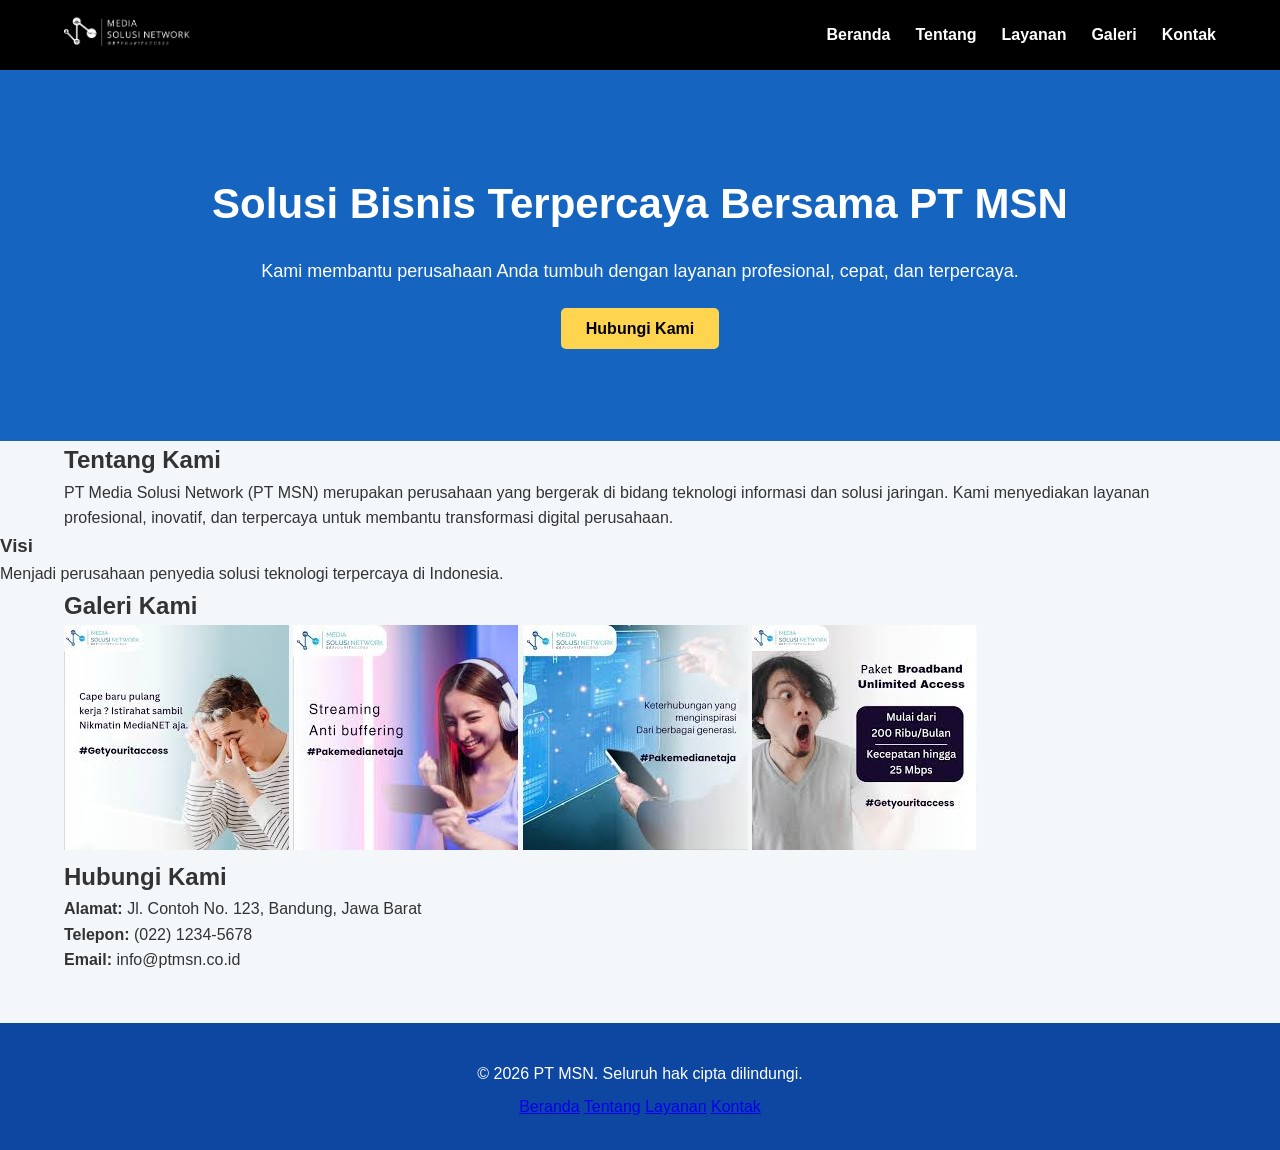
==== index.html @ 0a3f9428 "Menambahkan visi perusahaan" ====
<!DOCTYPE html>
<html lang="id">
<head>
  <meta charset="UTF-8">
  <meta name="viewport" content="width=device-width, initial-scale=1.0">
  <title>PT MSN - Solusi Terpercaya</title>
  <link rel="stylesheet" href="css/style.css">
</head>
<body>

  <header class="site-header">
    <div class="container navbar">
    <a href="#hero" class="logo">
      <img src="image/lOGO MSN PUTIH.png" alt="logo msn">
    </a>
    <nav class="nav-menu">
      <ul>
        <li><a href="#hero">Beranda</a></li>
        <li><a href="#about">Tentang</a></li>
        <li><a href="#services">Layanan</a></li>
        <li><a href="#gallery">Galeri</a></li>
        <li><a href="#contact">Kontak</a></li>
      </ul>
    </nav>
  </div>
  </header>

  <main>
    <section id="hero" class="hero">
      <div class="container hero-content">
    <h1>Solusi Bisnis Terpercaya Bersama PT MSN</h1>
    <p>Kami membantu perusahaan Anda tumbuh dengan layanan profesional, cepat, dan terpercaya.</p>
    <a href="#contact" class="btn btn-cta">Hubungi Kami</a>
  </div>
    </section>

    <section id="about" class="about">
      <div class="container">
        <h2>Tentang Kami</h2>
        <p>
            PT Media Solusi Network (PT MSN) merupakan perusahaan yang bergerak
            di bidang teknologi informasi dan solusi jaringan. Kami menyediakan
            layanan profesional, inovatif, dan terpercaya untuk membantu
            transformasi digital perusahaan.
        </p>
    </div>

    <div class="about-card">
    <h3>Visi</h3>
    <p>
        Menjadi perusahaan penyedia solusi teknologi terpercaya di Indonesia.
    </p>
</div>
    </section>

    <section id="services" class="services">
      <!-- Alvin: Services section -->
    </section>

    <section id="gallery" class="gallery">
      <div class="container">
    <h2>Galeri Kami</h2>
    <div class="gallery-grid">
      <img src="assets/MSN1.jpg" alt="Kegiatan tim PT MSN1">
      <img src="assets/MSN2.jpg" alt="Kegiatan tim PT MSNN2">
      <img src="assets/MSN3.jpg" alt="Kegiatan tim PT MSNN3">
      <img src="assets/MSN4.jpg" alt="Kegiatan tim PT MSNN4">
    </div>
  </div>
    </section>

    <section id="contact" class="contact">
      <div class="container">
    <h2>Hubungi Kami</h2>
    <div class="contact-info">
      <p><strong>Alamat:</strong> Jl. Contoh No. 123, Bandung, Jawa Barat</p>
      <p><strong>Telepon:</strong> (022) 1234-5678</p>
      <p><strong>Email:</strong> info@ptmsn.co.id</p>
    </div>
  </div>
    </section>
  </main>

  <footer class="site-footer">
    <div class="container footer-content">
    <p>&copy; 2026 PT MSN. Seluruh hak cipta dilindungi.</p>
    <div class="footer-links">
      <a href="#hero">Beranda</a>
      <a href="#about">Tentang</a>
      <a href="#services">Layanan</a>
      <a href="#contact">Kontak</a>
    </div>
  </div>
  </footer>

</body>
</html>
---- css/style.css ----
/* Reset */
*{
    margin: 0;
    padding: 0;
    box-sizing: border-box;
}

/* Body */
body{
    font-family: Arial, sans-serif;
    background-color: #F4F7FA;
    color: #333;
    line-height: 1.6;

    display: flex;
    flex-direction: column;
    min-height: 100vh;
}

/* Main */
main{
    flex: 1;
}

/* Container */
.container{
    width: 90%;
    max-width: 1200px;
    margin: auto;
}

/* Header */
.site-header{
    background-color: black;
    padding: 15px 0;
}

/* Navbar */
.navbar{
    display: flex;
    justify-content: space-between;
    align-items: center;
}

/* Logo */
.logo img{
    width: 130px;
}

/* Menu */
.nav-menu ul{
    display: flex;
    list-style: none;
}

.nav-menu ul li{
    margin-left: 25px;
}

.nav-menu ul li a{
    color: white;
    text-decoration: none;
    font-weight: bold;
}

.nav-menu ul li a:hover{
    color: #FFD54F;
}

/* Hero */
.hero{
    background-color: #1565C0;
    color: white;
    text-align: center;
    padding: 100px 20px;
}

.hero h1{
    font-size: 42px;
    margin-bottom: 20px;
}

.hero p{
    font-size: 18px;
    margin-bottom: 30px;
}

/* Button */
.btn{
    background-color: #FFD54F;
    color: black;
    text-decoration: none;
    padding: 12px 25px;
    border-radius: 5px;
    font-weight: bold;
}

.btn:hover{
    background-color: #FFC107;
}

/* Highlight */
.highlight{
    padding: 60px 20px;
}

.highlight h2{
    text-align: center;
    color: #0D47A1;
    margin-bottom: 40px;
}

.highlight-box{
    display: flex;
    justify-content: space-between;
    gap: 20px;
    flex-wrap: wrap;
}

.card{
    flex: 1;
    min-width: 230px;
    background-color: white;
    padding: 20px;
    border-radius: 8px;
    text-align: center;
    box-shadow: 0 2px 8px rgba(0,0,0,0.15);
}

.card h3{
    color: #1565C0;
    margin-bottom: 15px;
}

/* Footer */
.site-footer{
    background-color: #0D47A1;
    color: white;
    text-align: center;
    padding: 30px 20px;
    margin-top: 50px;
}

.footer-content img{
    margin-bottom: 15px;
}

.footer-content p{
    margin: 8px 0;
}
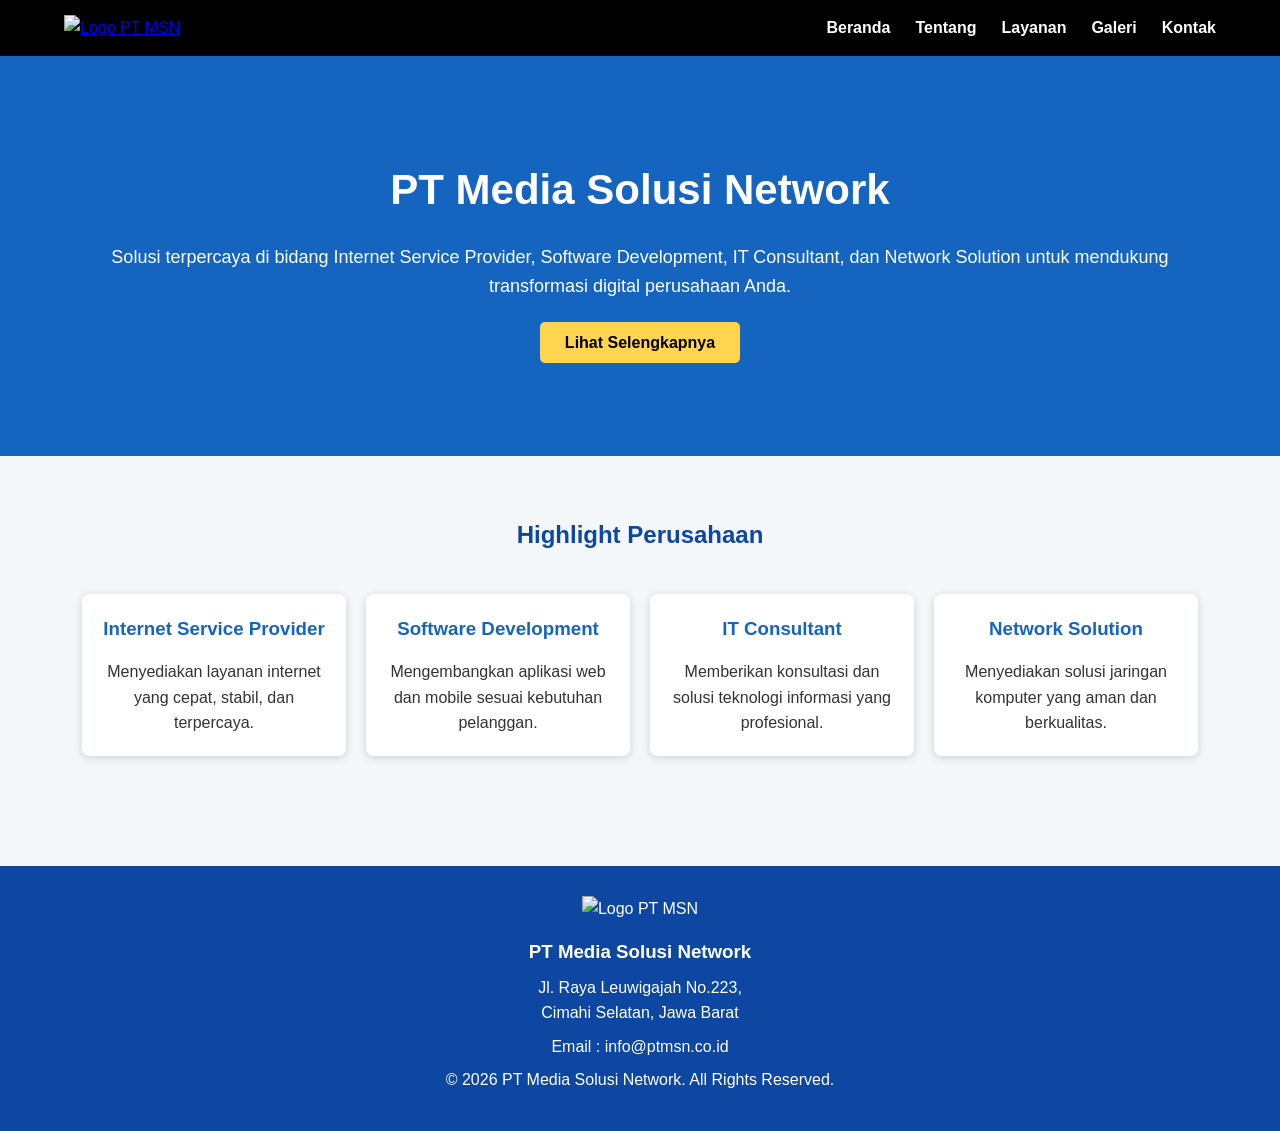
==== commit dd639083: "Fix navbar navigation" ====
--- a/index.html
+++ b/index.html
@@ -1,97 +1,121 @@
 <!DOCTYPE html>
 <html lang="id">
 <head>
-  <meta charset="UTF-8">
-  <meta name="viewport" content="width=device-width, initial-scale=1.0">
-  <title>PT MSN - Solusi Terpercaya</title>
-  <link rel="stylesheet" href="css/style.css">
+    <meta charset="UTF-8">
+    <meta name="viewport" content="width=device-width, initial-scale=1.0">
+    <title>PT Media Solusi Network</title>
+
+    <link rel="stylesheet" href="css/style.css">
 </head>
+
 <body>
 
-  <header class="site-header">
+<header class="site-header">
+
     <div class="container navbar">
-    <a href="#hero" class="logo">
-      <img src="image/lOGO MSN PUTIH.png" alt="logo msn">
-    </a>
-    <nav class="nav-menu">
-      <ul>
-        <li><a href="#hero">Beranda</a></li>
-        <li><a href="#about">Tentang</a></li>
-        <li><a href="#services">Layanan</a></li>
-        <li><a href="#gallery">Galeri</a></li>
-        <li><a href="#contact">Kontak</a></li>
-      </ul>
-    </nav>
-  </div>
-  </header>
 
-  <main>
+        <!-- Logo -->
+        <a href="#" class="logo">
+            <img src="image/LOGO MSN PUTIH.png" alt="Logo PT MSN">
+        </a>
+
+        <!-- Navbar -->
+        <nav class="nav-menu">
+    <ul>
+        <li><a href="index.html">Beranda</a></li>
+        <li><a href="about.html">Tentang</a></li>
+        <li><a href="services.html">Layanan</a></li>
+        <li><a href="gallery.html">Galeri</a></li>
+        <li><a href="contact.html">Kontak</a></li>
+    </ul>
+</nav>
+
+    </div>
+
+</header>
+
+<main>
+
+    <!-- Hero -->
     <section id="hero" class="hero">
-      <div class="container hero-content">
-    <h1>Solusi Bisnis Terpercaya Bersama PT MSN</h1>
-    <p>Kami membantu perusahaan Anda tumbuh dengan layanan profesional, cepat, dan terpercaya.</p>
-    <a href="#contact" class="btn btn-cta">Hubungi Kami</a>
-  </div>
+
+        <div class="container hero-content">
+
+            <h1>PT Media Solusi Network</h1>
+
+            <p>
+                Solusi terpercaya di bidang Internet Service Provider,
+                Software Development, IT Consultant, dan Network Solution
+                untuk mendukung transformasi digital perusahaan Anda.
+            </p>
+
+            <a href="#highlight" class="btn">
+                Lihat Selengkapnya
+            </a>
+
+        </div>
+
     </section>
 
-    <section id="about" class="about">
-      <div class="container">
-        <h2>Tentang Kami</h2>
+    <!-- Highlight -->
+    <section id="highlight" class="highlight">
+
+        <div class="container">
+
+            <h2>Highlight Perusahaan</h2>
+
+            <div class="highlight-box">
+
+                <div class="card">
+                    <h3>Internet Service Provider</h3>
+                    <p>Menyediakan layanan internet yang cepat, stabil, dan terpercaya.</p>
+                </div>
+
+                <div class="card">
+                    <h3>Software Development</h3>
+                    <p>Mengembangkan aplikasi web dan mobile sesuai kebutuhan pelanggan.</p>
+                </div>
+
+                <div class="card">
+                    <h3>IT Consultant</h3>
+                    <p>Memberikan konsultasi dan solusi teknologi informasi yang profesional.</p>
+                </div>
+
+                <div class="card">
+                    <h3>Network Solution</h3>
+                    <p>Menyediakan solusi jaringan komputer yang aman dan berkualitas.</p>
+                </div>
+
+            </div>
+
+        </div>
+
+    </section>
+
+</main>
+
+  <!-- Footer -->
+<footer id="footer" class="site-footer">
+
+    <div class="container footer-content">
+
+        <img src="image/LOGO MSN PUTIH.png" alt="Logo PT MSN" width="120">
+
+        <h3>PT Media Solusi Network</h3>
+
         <p>
-            PT Media Solusi Network (PT MSN) merupakan perusahaan yang bergerak
-            di bidang teknologi informasi dan solusi jaringan. Kami menyediakan
-            layanan profesional, inovatif, dan terpercaya untuk membantu
-            transformasi digital perusahaan.
+            Jl. Raya Leuwigajah No.223,<br>
+            Cimahi Selatan, Jawa Barat
         </p>
+
+        <p>Email : info@ptmsn.co.id</p>
+
+        <p>© 2026 PT Media Solusi Network. All Rights Reserved.</p>
+
     </div>
 
-    <div class="about-card">
-    <h3>Visi</h3>
-    <p>
-        Menjadi perusahaan penyedia solusi teknologi terpercaya di Indonesia.
-    </p>
-</div>
-    </section>
-
-    <section id="services" class="services">
-      <!-- Alvin: Services section -->
-    </section>
-
-    <section id="gallery" class="gallery">
-      <div class="container">
-    <h2>Galeri Kami</h2>
-    <div class="gallery-grid">
-      <img src="assets/MSN1.jpg" alt="Kegiatan tim PT MSN1">
-      <img src="assets/MSN2.jpg" alt="Kegiatan tim PT MSNN2">
-      <img src="assets/MSN3.jpg" alt="Kegiatan tim PT MSNN3">
-      <img src="assets/MSN4.jpg" alt="Kegiatan tim PT MSNN4">
-    </div>
-  </div>
-    </section>
-
-    <section id="contact" class="contact">
-      <div class="container">
-    <h2>Hubungi Kami</h2>
-    <div class="contact-info">
-      <p><strong>Alamat:</strong> Jl. Contoh No. 123, Bandung, Jawa Barat</p>
-      <p><strong>Telepon:</strong> (022) 1234-5678</p>
-      <p><strong>Email:</strong> info@ptmsn.co.id</p>
-    </div>
-  </div>
-    </section>
-  </main>
-
-  <footer class="site-footer">
-    <div class="container footer-content">
-    <p>&copy; 2026 PT MSN. Seluruh hak cipta dilindungi.</p>
-    <div class="footer-links">
-      <a href="#hero">Beranda</a>
-      <a href="#about">Tentang</a>
-      <a href="#services">Layanan</a>
-      <a href="#contact">Kontak</a>
-    </div>
-  </div>
-  </footer>
+</footer>
 
 </body>
+
 </html>
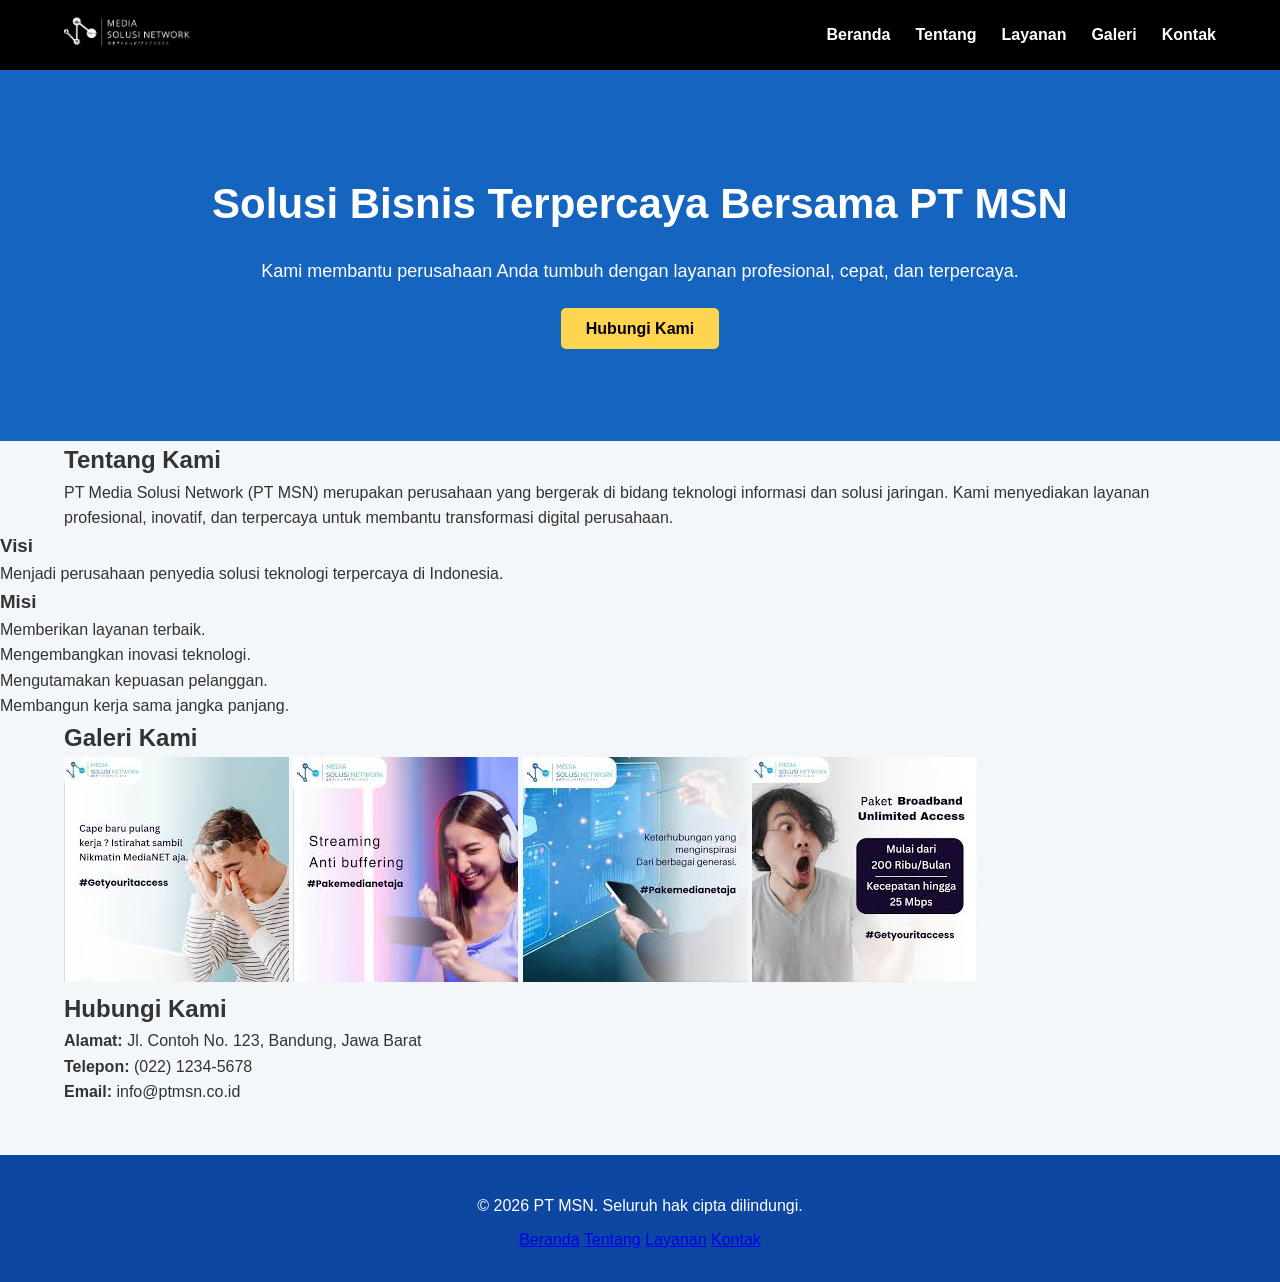
==== commit cc66399b: "Menambahkan misi perusahaan" ====
--- a/index.html
+++ b/index.html
@@ -1,121 +1,108 @@
 <!DOCTYPE html>
 <html lang="id">
 <head>
-    <meta charset="UTF-8">
-    <meta name="viewport" content="width=device-width, initial-scale=1.0">
-    <title>PT Media Solusi Network</title>
-
-    <link rel="stylesheet" href="css/style.css">
+  <meta charset="UTF-8">
+  <meta name="viewport" content="width=device-width, initial-scale=1.0">
+  <title>PT MSN - Solusi Terpercaya</title>
+  <link rel="stylesheet" href="css/style.css">
 </head>
-
 <body>
 
-<header class="site-header">
+  <header class="site-header">
+    <div class="container navbar">
+    <a href="#hero" class="logo">
+      <img src="image/lOGO MSN PUTIH.png" alt="logo msn">
+    </a>
+    <nav class="nav-menu">
+      <ul>
+        <li><a href="#hero">Beranda</a></li>
+        <li><a href="#about">Tentang</a></li>
+        <li><a href="#services">Layanan</a></li>
+        <li><a href="#gallery">Galeri</a></li>
+        <li><a href="#contact">Kontak</a></li>
+      </ul>
+    </nav>
+  </div>
+  </header>
 
-    <div class="container navbar">
+  <main>
+    <section id="hero" class="hero">
+      <div class="container hero-content">
+    <h1>Solusi Bisnis Terpercaya Bersama PT MSN</h1>
+    <p>Kami membantu perusahaan Anda tumbuh dengan layanan profesional, cepat, dan terpercaya.</p>
+    <a href="#contact" class="btn btn-cta">Hubungi Kami</a>
+  </div>
+    </section>
 
-        <!-- Logo -->
-        <a href="#" class="logo">
-            <img src="image/LOGO MSN PUTIH.png" alt="Logo PT MSN">
-        </a>
-
-        <!-- Navbar -->
-        <nav class="nav-menu">
-    <ul>
-        <li><a href="index.html">Beranda</a></li>
-        <li><a href="about.html">Tentang</a></li>
-        <li><a href="services.html">Layanan</a></li>
-        <li><a href="gallery.html">Galeri</a></li>
-        <li><a href="contact.html">Kontak</a></li>
-    </ul>
-</nav>
-
+    <section id="about" class="about">
+      <div class="container">
+        <h2>Tentang Kami</h2>
+        <p>
+            PT Media Solusi Network (PT MSN) merupakan perusahaan yang bergerak
+            di bidang teknologi informasi dan solusi jaringan. Kami menyediakan
+            layanan profesional, inovatif, dan terpercaya untuk membantu
+            transformasi digital perusahaan.
+        </p>
     </div>
 
-</header>
+    <div class="about-card">
+    <h3>Visi</h3>
+    <p>
+        Menjadi perusahaan penyedia solusi teknologi terpercaya di Indonesia.
+    </p>
+</div>
 
-<main>
+<div class="about-card">
+    <h3>Misi</h3>
 
-    <!-- Hero -->
-    <section id="hero" class="hero">
-
-        <div class="container hero-content">
-
-            <h1>PT Media Solusi Network</h1>
-
-            <p>
-                Solusi terpercaya di bidang Internet Service Provider,
-                Software Development, IT Consultant, dan Network Solution
-                untuk mendukung transformasi digital perusahaan Anda.
-            </p>
-
-            <a href="#highlight" class="btn">
-                Lihat Selengkapnya
-            </a>
-
-        </div>
-
+    <ul>
+        <li>Memberikan layanan terbaik.</li>
+        <li>Mengembangkan inovasi teknologi.</li>
+        <li>Mengutamakan kepuasan pelanggan.</li>
+        <li>Membangun kerja sama jangka panjang.</li>
+    </ul>
+</div>
     </section>
 
-    <!-- Highlight -->
-    <section id="highlight" class="highlight">
-
-        <div class="container">
-
-            <h2>Highlight Perusahaan</h2>
-
-            <div class="highlight-box">
-
-                <div class="card">
-                    <h3>Internet Service Provider</h3>
-                    <p>Menyediakan layanan internet yang cepat, stabil, dan terpercaya.</p>
-                </div>
-
-                <div class="card">
-                    <h3>Software Development</h3>
-                    <p>Mengembangkan aplikasi web dan mobile sesuai kebutuhan pelanggan.</p>
-                </div>
-
-                <div class="card">
-                    <h3>IT Consultant</h3>
-                    <p>Memberikan konsultasi dan solusi teknologi informasi yang profesional.</p>
-                </div>
-
-                <div class="card">
-                    <h3>Network Solution</h3>
-                    <p>Menyediakan solusi jaringan komputer yang aman dan berkualitas.</p>
-                </div>
-
-            </div>
-
-        </div>
-
+    <section id="services" class="services">
+      <!-- Alvin: Services section -->
     </section>
 
-</main>
+    <section id="gallery" class="gallery">
+      <div class="container">
+    <h2>Galeri Kami</h2>
+    <div class="gallery-grid">
+      <img src="assets/MSN1.jpg" alt="Kegiatan tim PT MSN1">
+      <img src="assets/MSN2.jpg" alt="Kegiatan tim PT MSNN2">
+      <img src="assets/MSN3.jpg" alt="Kegiatan tim PT MSNN3">
+      <img src="assets/MSN4.jpg" alt="Kegiatan tim PT MSNN4">
+    </div>
+  </div>
+    </section>
 
-  <!-- Footer -->
-<footer id="footer" class="site-footer">
+    <section id="contact" class="contact">
+      <div class="container">
+    <h2>Hubungi Kami</h2>
+    <div class="contact-info">
+      <p><strong>Alamat:</strong> Jl. Contoh No. 123, Bandung, Jawa Barat</p>
+      <p><strong>Telepon:</strong> (022) 1234-5678</p>
+      <p><strong>Email:</strong> info@ptmsn.co.id</p>
+    </div>
+  </div>
+    </section>
+  </main>
 
+  <footer class="site-footer">
     <div class="container footer-content">
-
-        <img src="image/LOGO MSN PUTIH.png" alt="Logo PT MSN" width="120">
-
-        <h3>PT Media Solusi Network</h3>
-
-        <p>
-            Jl. Raya Leuwigajah No.223,<br>
-            Cimahi Selatan, Jawa Barat
-        </p>
-
-        <p>Email : info@ptmsn.co.id</p>
-
-        <p>© 2026 PT Media Solusi Network. All Rights Reserved.</p>
-
+    <p>&copy; 2026 PT MSN. Seluruh hak cipta dilindungi.</p>
+    <div class="footer-links">
+      <a href="#hero">Beranda</a>
+      <a href="#about">Tentang</a>
+      <a href="#services">Layanan</a>
+      <a href="#contact">Kontak</a>
     </div>
-
-</footer>
+  </div>
+  </footer>
 
 </body>
-
 </html>
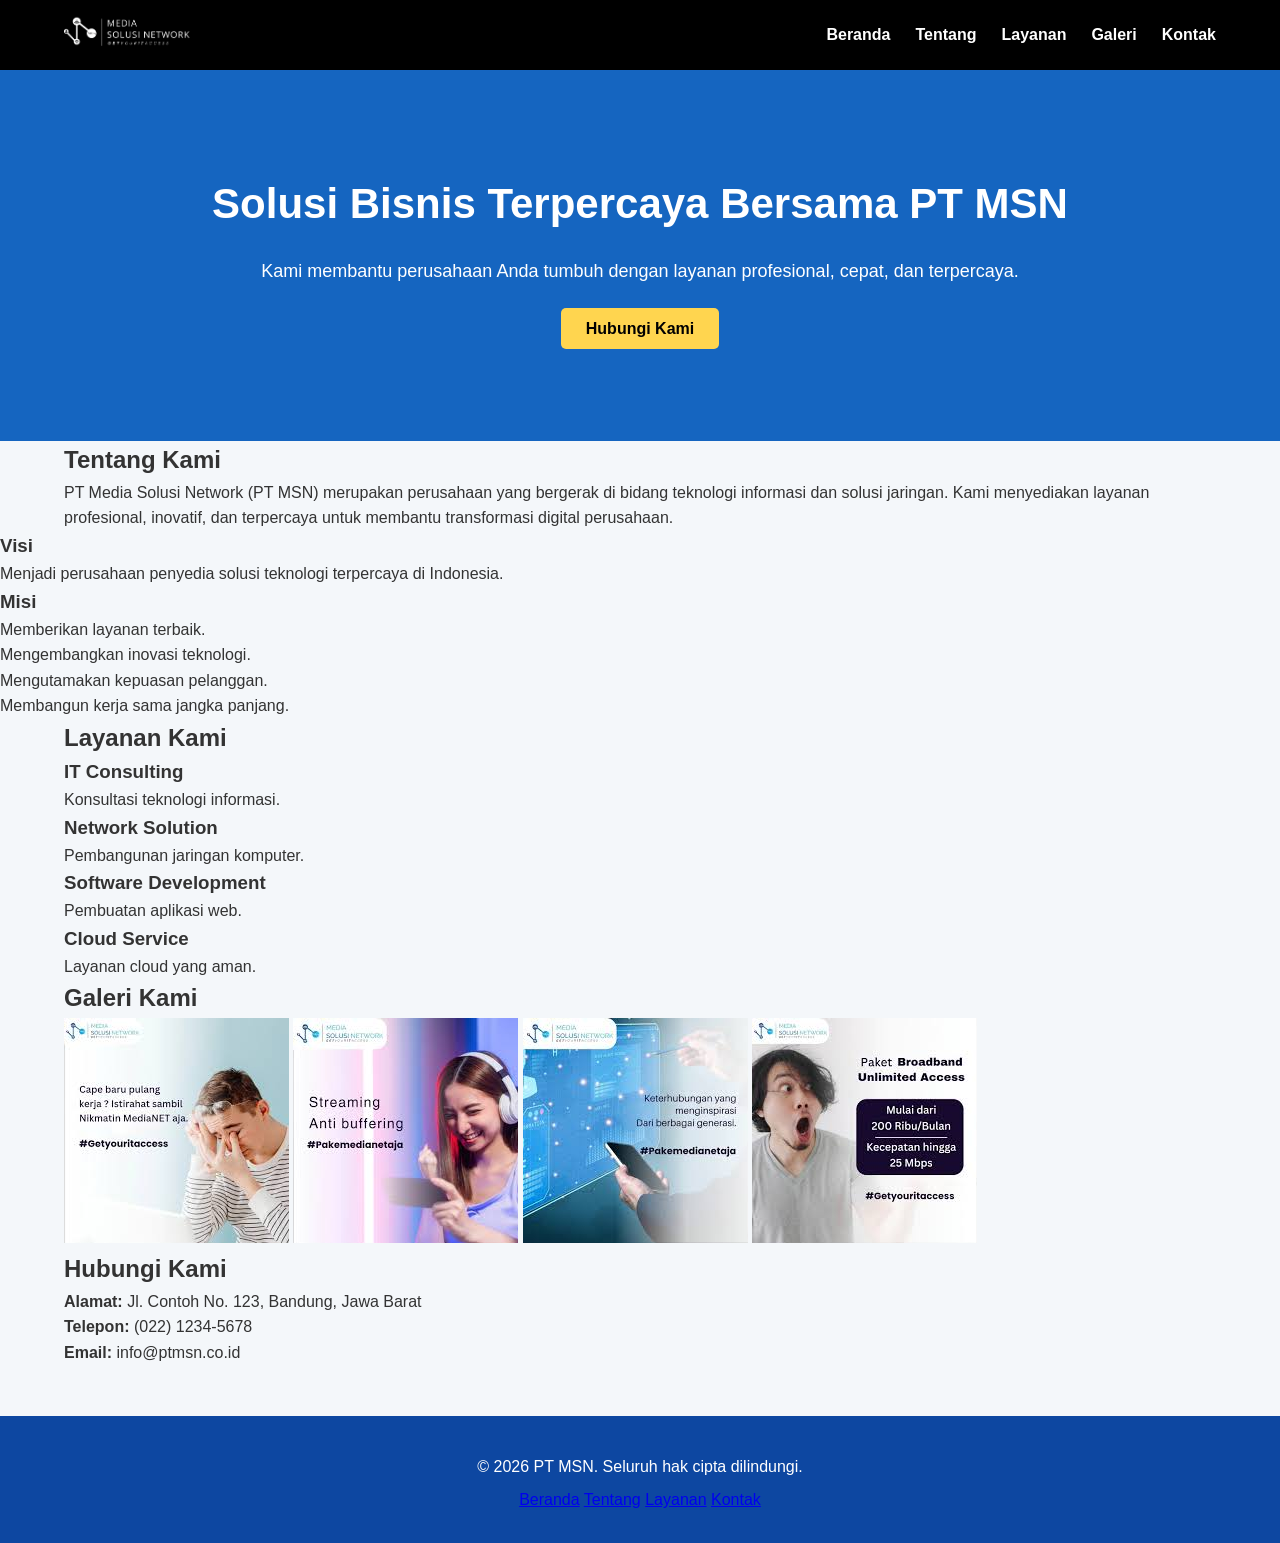
==== commit 9fe83cdf: "Menambahkan layanan perusahaan" ====
--- a/index.html
+++ b/index.html
@@ -65,7 +65,33 @@
     </section>
 
     <section id="services" class="services">
-      <!-- Alvin: Services section -->
+      <div class="container">
+
+<h2>Layanan Kami</h2>
+
+<div class="service-grid">
+
+<div class="service-card">
+<h3>IT Consulting</h3>
+<p>Konsultasi teknologi informasi.</p>
+</div>
+
+<div class="service-card">
+<h3>Network Solution</h3>
+<p>Pembangunan jaringan komputer.</p>
+</div>
+
+<div class="service-card">
+<h3>Software Development</h3>
+<p>Pembuatan aplikasi web.</p>
+</div>
+
+<div class="service-card">
+<h3>Cloud Service</h3>
+<p>Layanan cloud yang aman.</p>
+</div>
+
+</div>
     </section>
 
     <section id="gallery" class="gallery">
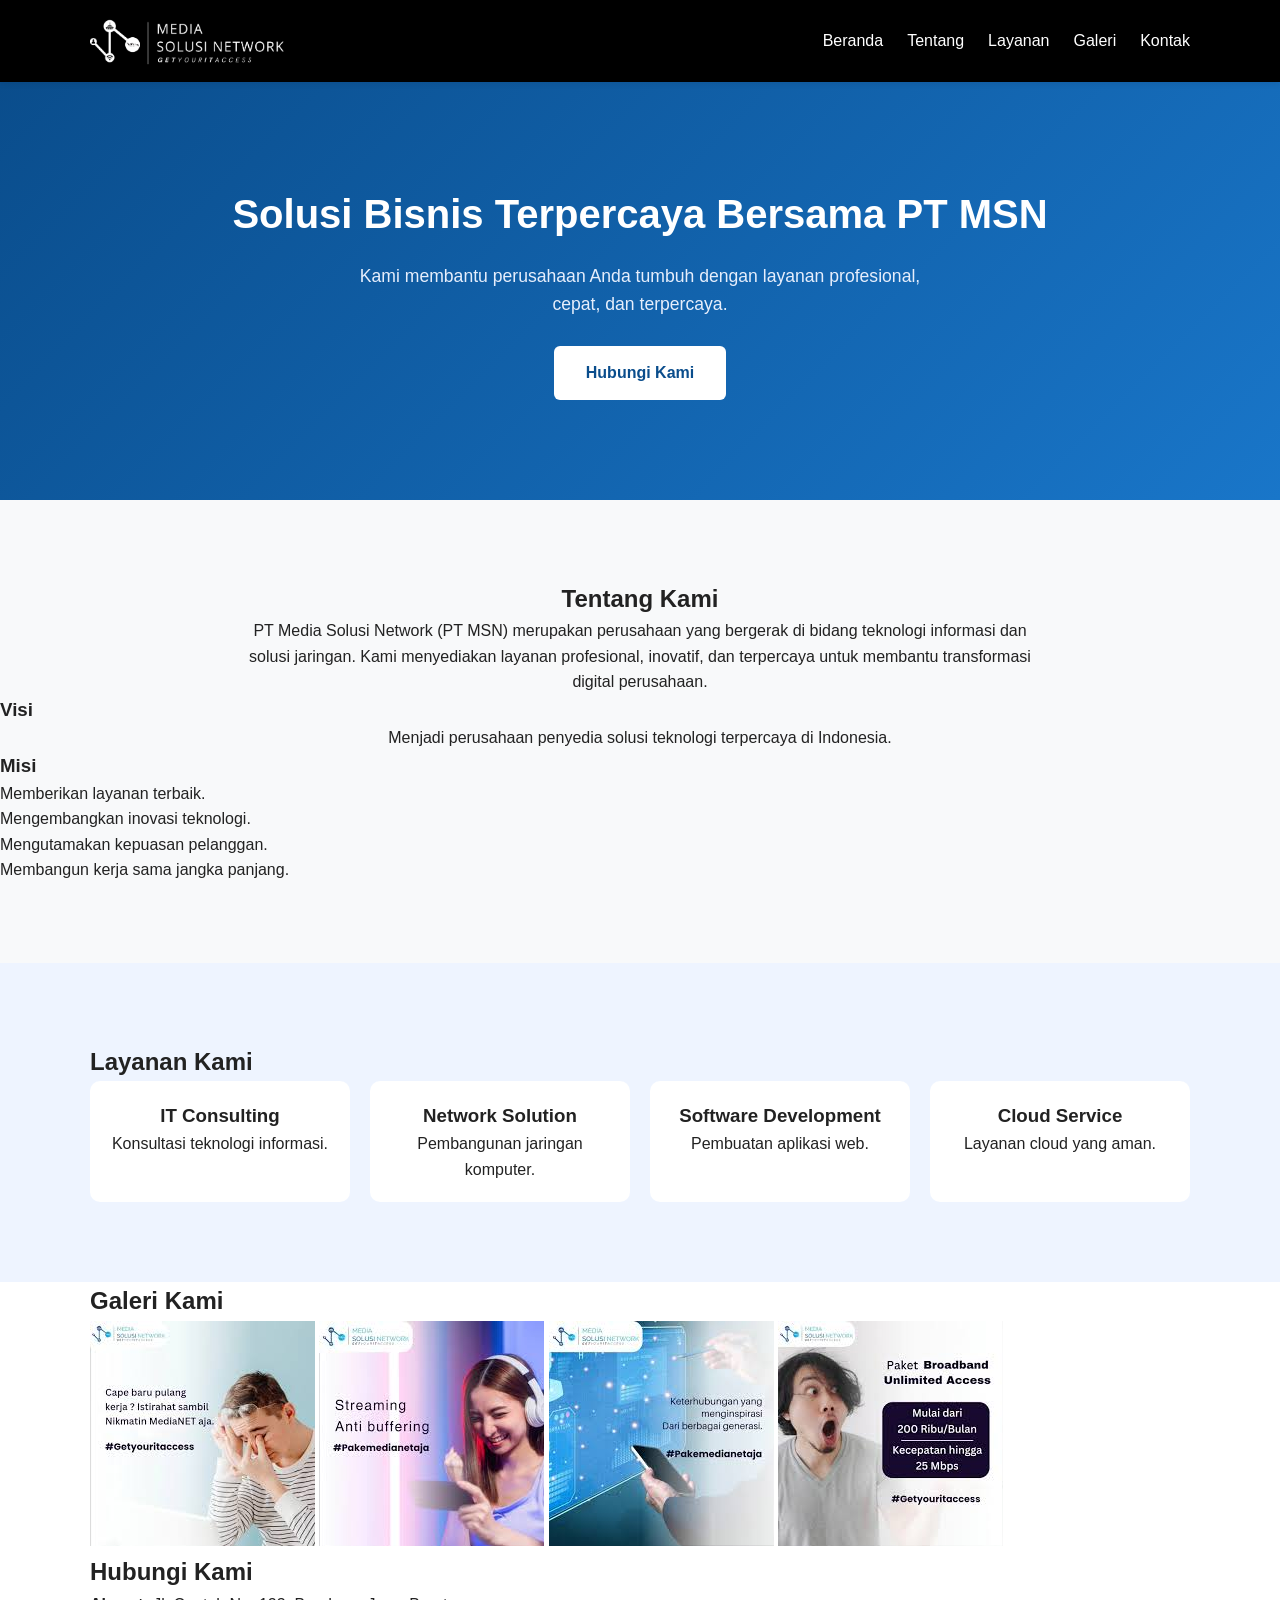
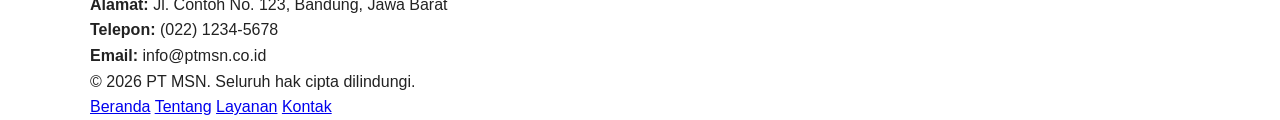
==== commit 21b2e698: "Menambahkan visi dan misi" ====
--- a/index.html
+++ b/index.html
@@ -67,43 +67,43 @@
     <section id="services" class="services">
       <div class="container">
 
-<h2>Layanan Kami</h2>
+  <h2>Layanan Kami</h2>
 
-<div class="service-grid">
+  <div class="service-grid">
 
-<div class="service-card">
-<h3>IT Consulting</h3>
-<p>Konsultasi teknologi informasi.</p>
-</div>
+  <div class="service-card">
+  <h3>IT Consulting</h3>
+  <p>Konsultasi teknologi informasi.</p>
+  </div>
 
-<div class="service-card">
-<h3>Network Solution</h3>
-<p>Pembangunan jaringan komputer.</p>
-</div>
+  <div class="service-card">
+  <h3>Network Solution</h3>
+  <p>Pembangunan jaringan komputer.</p>
+  </div>
 
-<div class="service-card">
-<h3>Software Development</h3>
-<p>Pembuatan aplikasi web.</p>
-</div>
+  <div class="service-card">
+  <h3>Software Development</h3>
+  <p>Pembuatan aplikasi web.</p>
+  </div>
 
-<div class="service-card">
-<h3>Cloud Service</h3>
-<p>Layanan cloud yang aman.</p>
-</div>
+  <div class="service-card">
+  <h3>Cloud Service</h3>
+  <p>Layanan cloud yang aman.</p>
+  </div>
 
-</div>
-    </section>
+  </div>
+      </section>
 
-    <section id="gallery" class="gallery">
-      <div class="container">
-    <h2>Galeri Kami</h2>
-    <div class="gallery-grid">
-      <img src="assets/MSN1.jpg" alt="Kegiatan tim PT MSN1">
-      <img src="assets/MSN2.jpg" alt="Kegiatan tim PT MSNN2">
-      <img src="assets/MSN3.jpg" alt="Kegiatan tim PT MSNN3">
-      <img src="assets/MSN4.jpg" alt="Kegiatan tim PT MSNN4">
+      <section id="gallery" class="gallery">
+        <div class="container">
+      <h2>Galeri Kami</h2>
+      <div class="gallery-grid">
+        <img src="assets/MSN1.jpg" alt="Kegiatan tim PT MSN1">
+        <img src="assets/MSN2.jpg" alt="Kegiatan tim PT MSNN2">
+        <img src="assets/MSN3.jpg" alt="Kegiatan tim PT MSNN3">
+        <img src="assets/MSN4.jpg" alt="Kegiatan tim PT MSNN4">
+      </div>
     </div>
-  </div>
     </section>
 
     <section id="contact" class="contact">
--- a/css/style.css
+++ b/css/style.css
@@ -1,150 +1,151 @@
-/* Reset */
-*{
-    margin: 0;
-    padding: 0;
-    box-sizing: border-box;
+/* Reset dasar */
+* {
+  margin: 0;
+  padding: 0;
+  box-sizing: border-box;
 }
 
-/* Body */
-body{
-    font-family: Arial, sans-serif;
-    background-color: #F4F7FA;
-    color: #333;
-    line-height: 1.6;
-
-    display: flex;
-    flex-direction: column;
-    min-height: 100vh;
+body {
+  font-family: 'Segoe UI', Arial, sans-serif;
+  color: #222;
+  line-height: 1.6;
 }
 
-/* Main */
-main{
-    flex: 1;
-}
-
-/* Container */
-.container{
-    width: 90%;
-    max-width: 1200px;
-    margin: auto;
+.container {
+  max-width: 1140px;
+  margin: 0 auto;
+  padding: 0 20px;
 }
 
 /* Header */
-.site-header{
-    background-color: black;
-    padding: 15px 0;
+.site-header {
+  background-color: #000000;
+  box-shadow: 0 2px 6px rgba(0,0,0,0.08);
+  position: sticky;
+  top: 0;
+  z-index: 100;
 }
 
-/* Navbar */
-.navbar{
-    display: flex;
-    justify-content: space-between;
-    align-items: center;
+.navbar {
+  display: flex;
+  justify-content: space-between;
+  align-items: center;
+  padding-top: 16px;
+  padding-bottom: 16px;
 }
 
-/* Logo */
-.logo img{
-    width: 130px;
+.logo {
+    display: flex;
+    align-items: center;
+    text-decoration: none;
 }
 
-/* Menu */
-.nav-menu ul{
-    display: flex;
-    list-style: none;
+.logo img {
+  height: 50px;
+    width: auto;
 }
 
-.nav-menu ul li{
-    margin-left: 25px;
+.nav-menu ul {
+  display: flex;
+  list-style: none;
+  gap: 24px;
 }
 
-.nav-menu ul li a{
-    color: white;
-    text-decoration: none;
-    font-weight: bold;
+.nav-menu a {
+  text-decoration: none;
+  color: #ffffff;
+  font-weight: 500;
 }
 
-.nav-menu ul li a:hover{
-    color: #FFD54F;
+.nav-menu a:hover {
+  color: #0a4d8c;
+}
+/* Hero */
+.hero {
+  background: linear-gradient(135deg, #0a4d8c, #1976c9);
+  color: #fff;
+  padding: 100px 0;
+  text-align: center;
 }
 
-/* Hero */
-.hero{
-    background-color: #1565C0;
-    color: white;
-    text-align: center;
-    padding: 100px 20px;
+.hero-content h1 {
+  font-size: 2.5rem;
+  margin-bottom: 16px;
 }
 
-.hero h1{
-    font-size: 42px;
-    margin-bottom: 20px;
+.hero-content p {
+  font-size: 1.1rem;
+  max-width: 600px;
+  margin: 0 auto 28px auto;
+  color: #e6eefc;
 }
 
-.hero p{
-    font-size: 18px;
-    margin-bottom: 30px;
+.btn {
+  display: inline-block;
+  padding: 14px 32px;
+  border-radius: 6px;
+  text-decoration: none;
+  font-weight: 600;
+  transition: background-color 0.2s ease;
 }
 
-/* Button */
-.btn{
-    background-color: #FFD54F;
-    color: black;
-    text-decoration: none;
-    padding: 12px 25px;
-    border-radius: 5px;
-    font-weight: bold;
+.btn-cta {
+  background-color: #ffffff;
+  color: #0a4d8c;
 }
 
-.btn:hover{
-    background-color: #FFC107;
+.btn-cta:hover {
+  background-color: #e6eefc;
 }
 
-/* Highlight */
-.highlight{
-    padding: 60px 20px;
+.about{
+    padding:80px 0;
+    background:#f8f9fa;
 }
 
-.highlight h2{
-    text-align: center;
-    color: #0D47A1;
-    margin-bottom: 40px;
+.about h2{
+    text-align:center;
 }
 
-.highlight-box{
-    display: flex;
-    justify-content: space-between;
-    gap: 20px;
-    flex-wrap: wrap;
+.about p{
+    text-align:center;
+    max-width:800px;
+    margin:auto;
 }
 
-.card{
-    flex: 1;
-    min-width: 230px;
-    background-color: white;
-    padding: 20px;
-    border-radius: 8px;
-    text-align: center;
-    box-shadow: 0 2px 8px rgba(0,0,0,0.15);
+.services{
+    padding:80px 0;
+    background:#eef4ff;
 }
 
-.card h3{
-    color: #1565C0;
-    margin-bottom: 15px;
+.service-grid{
+    display:grid;
+    grid-template-columns:repeat(auto-fit,minmax(220px,1fr));
+    gap:20px;
 }
 
-/* Footer */
-.site-footer{
-    background-color: #0D47A1;
-    color: white;
-    text-align: center;
-    padding: 30px 20px;
-    margin-top: 50px;
+.service-card{
+    background:white;
+    padding:20px;
+    border-radius:10px;
+    text-align:center;
 }
 
-.footer-content img{
-    margin-bottom: 15px;
+/* Responsif - Tablet & Mobile */
+@media (max-width: 768px) {
+  .navbar {
+    flex-direction: column;
+    gap: 12px;
+  }
+  .nav-menu ul {
+    flex-direction: column;
+    text-align: center;
+    gap: 12px;
+  }
+  .hero-content h1 {
+    font-size: 1.8rem;
+  }
+  .hero {
+    padding: 60px 0;
+  }
 }
-
-.footer-content p{
-    margin: 8px 0;
-}
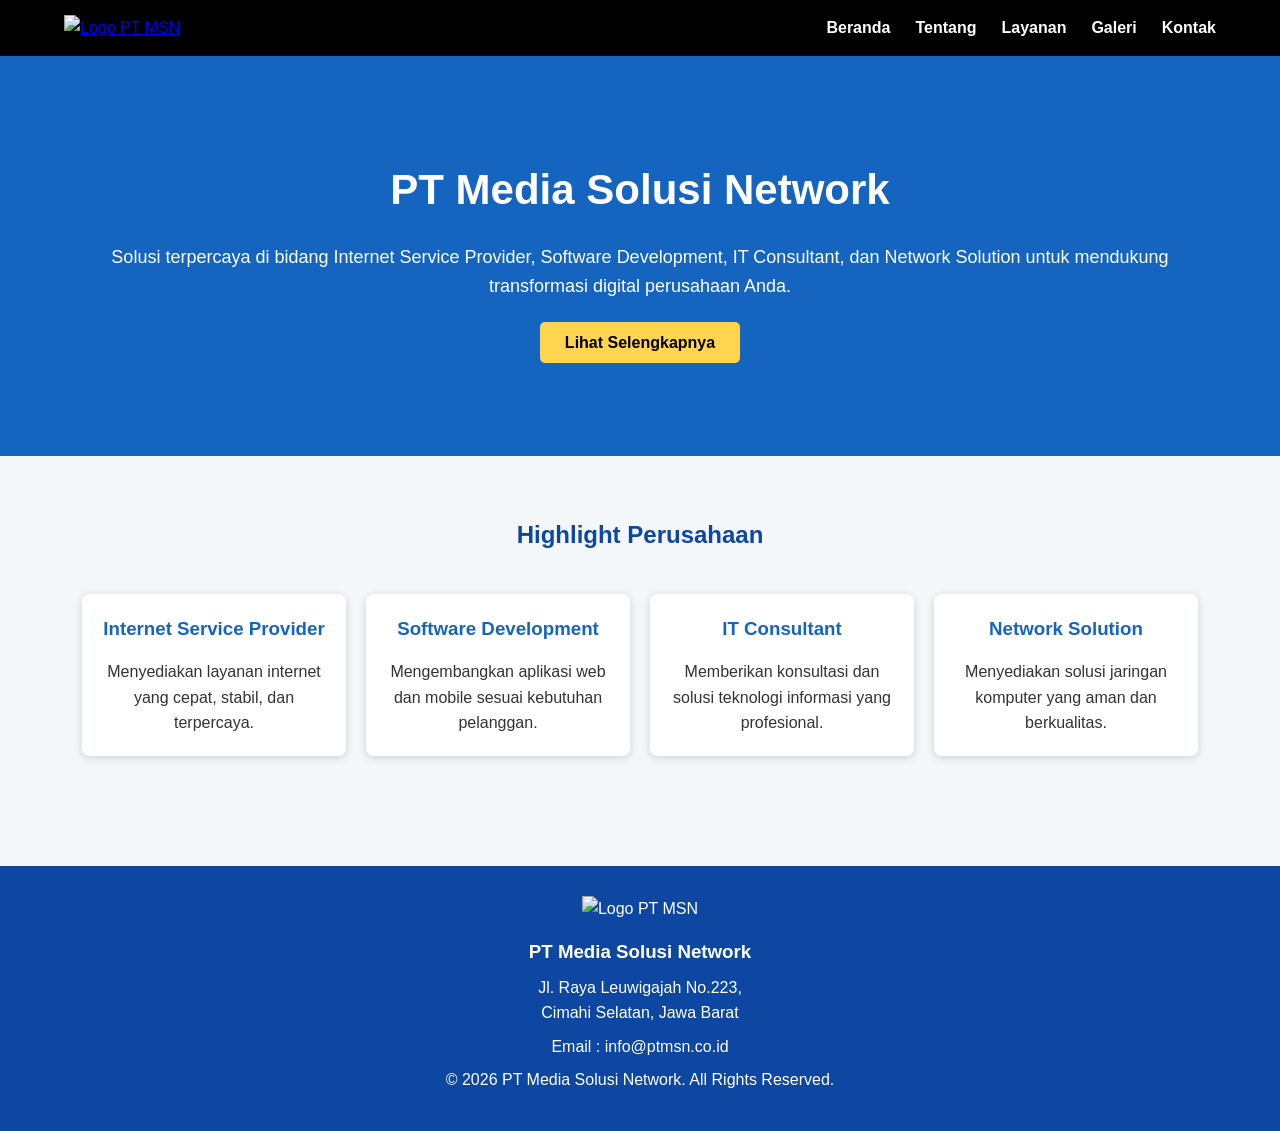
==== commit 3be03999: "Merge pull request #5 from Zzam03/feature/home Feature/homepage" ====
--- a/index.html
+++ b/index.html
@@ -1,134 +1,121 @@
 <!DOCTYPE html>
 <html lang="id">
 <head>
-  <meta charset="UTF-8">
-  <meta name="viewport" content="width=device-width, initial-scale=1.0">
-  <title>PT MSN - Solusi Terpercaya</title>
-  <link rel="stylesheet" href="css/style.css">
+    <meta charset="UTF-8">
+    <meta name="viewport" content="width=device-width, initial-scale=1.0">
+    <title>PT Media Solusi Network</title>
+
+    <link rel="stylesheet" href="css/style.css">
 </head>
+
 <body>
 
-  <header class="site-header">
+<header class="site-header">
+
     <div class="container navbar">
-    <a href="#hero" class="logo">
-      <img src="image/lOGO MSN PUTIH.png" alt="logo msn">
-    </a>
-    <nav class="nav-menu">
-      <ul>
-        <li><a href="#hero">Beranda</a></li>
-        <li><a href="#about">Tentang</a></li>
-        <li><a href="#services">Layanan</a></li>
-        <li><a href="#gallery">Galeri</a></li>
-        <li><a href="#contact">Kontak</a></li>
-      </ul>
-    </nav>
-  </div>
-  </header>
 
-  <main>
+        <!-- Logo -->
+        <a href="#" class="logo">
+            <img src="image/LOGO MSN PUTIH.png" alt="Logo PT MSN">
+        </a>
+
+        <!-- Navbar -->
+        <nav class="nav-menu">
+    <ul>
+        <li><a href="index.html">Beranda</a></li>
+        <li><a href="about.html">Tentang</a></li>
+        <li><a href="services.html">Layanan</a></li>
+        <li><a href="gallery.html">Galeri</a></li>
+        <li><a href="contact.html">Kontak</a></li>
+    </ul>
+</nav>
+
+    </div>
+
+</header>
+
+<main>
+
+    <!-- Hero -->
     <section id="hero" class="hero">
-      <div class="container hero-content">
-    <h1>Solusi Bisnis Terpercaya Bersama PT MSN</h1>
-    <p>Kami membantu perusahaan Anda tumbuh dengan layanan profesional, cepat, dan terpercaya.</p>
-    <a href="#contact" class="btn btn-cta">Hubungi Kami</a>
-  </div>
+
+        <div class="container hero-content">
+
+            <h1>PT Media Solusi Network</h1>
+
+            <p>
+                Solusi terpercaya di bidang Internet Service Provider,
+                Software Development, IT Consultant, dan Network Solution
+                untuk mendukung transformasi digital perusahaan Anda.
+            </p>
+
+            <a href="#highlight" class="btn">
+                Lihat Selengkapnya
+            </a>
+
+        </div>
+
     </section>
 
-    <section id="about" class="about">
-      <div class="container">
-        <h2>Tentang Kami</h2>
+    <!-- Highlight -->
+    <section id="highlight" class="highlight">
+
+        <div class="container">
+
+            <h2>Highlight Perusahaan</h2>
+
+            <div class="highlight-box">
+
+                <div class="card">
+                    <h3>Internet Service Provider</h3>
+                    <p>Menyediakan layanan internet yang cepat, stabil, dan terpercaya.</p>
+                </div>
+
+                <div class="card">
+                    <h3>Software Development</h3>
+                    <p>Mengembangkan aplikasi web dan mobile sesuai kebutuhan pelanggan.</p>
+                </div>
+
+                <div class="card">
+                    <h3>IT Consultant</h3>
+                    <p>Memberikan konsultasi dan solusi teknologi informasi yang profesional.</p>
+                </div>
+
+                <div class="card">
+                    <h3>Network Solution</h3>
+                    <p>Menyediakan solusi jaringan komputer yang aman dan berkualitas.</p>
+                </div>
+
+            </div>
+
+        </div>
+
+    </section>
+
+</main>
+
+  <!-- Footer -->
+<footer id="footer" class="site-footer">
+
+    <div class="container footer-content">
+
+        <img src="image/LOGO MSN PUTIH.png" alt="Logo PT MSN" width="120">
+
+        <h3>PT Media Solusi Network</h3>
+
         <p>
-            PT Media Solusi Network (PT MSN) merupakan perusahaan yang bergerak
-            di bidang teknologi informasi dan solusi jaringan. Kami menyediakan
-            layanan profesional, inovatif, dan terpercaya untuk membantu
-            transformasi digital perusahaan.
+            Jl. Raya Leuwigajah No.223,<br>
+            Cimahi Selatan, Jawa Barat
         </p>
+
+        <p>Email : info@ptmsn.co.id</p>
+
+        <p>© 2026 PT Media Solusi Network. All Rights Reserved.</p>
+
     </div>
 
-    <div class="about-card">
-    <h3>Visi</h3>
-    <p>
-        Menjadi perusahaan penyedia solusi teknologi terpercaya di Indonesia.
-    </p>
-</div>
-
-<div class="about-card">
-    <h3>Misi</h3>
-
-    <ul>
-        <li>Memberikan layanan terbaik.</li>
-        <li>Mengembangkan inovasi teknologi.</li>
-        <li>Mengutamakan kepuasan pelanggan.</li>
-        <li>Membangun kerja sama jangka panjang.</li>
-    </ul>
-</div>
-    </section>
-
-    <section id="services" class="services">
-      <div class="container">
-
-  <h2>Layanan Kami</h2>
-
-  <div class="service-grid">
-
-  <div class="service-card">
-  <h3>IT Consulting</h3>
-  <p>Konsultasi teknologi informasi.</p>
-  </div>
-
-  <div class="service-card">
-  <h3>Network Solution</h3>
-  <p>Pembangunan jaringan komputer.</p>
-  </div>
-
-  <div class="service-card">
-  <h3>Software Development</h3>
-  <p>Pembuatan aplikasi web.</p>
-  </div>
-
-  <div class="service-card">
-  <h3>Cloud Service</h3>
-  <p>Layanan cloud yang aman.</p>
-  </div>
-
-  </div>
-      </section>
-
-      <section id="gallery" class="gallery">
-        <div class="container">
-      <h2>Galeri Kami</h2>
-      <div class="gallery-grid">
-        <img src="assets/MSN1.jpg" alt="Kegiatan tim PT MSN1">
-        <img src="assets/MSN2.jpg" alt="Kegiatan tim PT MSNN2">
-        <img src="assets/MSN3.jpg" alt="Kegiatan tim PT MSNN3">
-        <img src="assets/MSN4.jpg" alt="Kegiatan tim PT MSNN4">
-      </div>
-    </div>
-    </section>
-
-    <section id="contact" class="contact">
-      <div class="container">
-    <h2>Hubungi Kami</h2>
-    <div class="contact-info">
-      <p><strong>Alamat:</strong> Jl. Contoh No. 123, Bandung, Jawa Barat</p>
-      <p><strong>Telepon:</strong> (022) 1234-5678</p>
-      <p><strong>Email:</strong> info@ptmsn.co.id</p>
-    </div>
-  </div>
-    </section>
-  </main>
-
-  <footer class="site-footer">
-    <div class="container footer-content">
-    <p>&copy; 2026 PT MSN. Seluruh hak cipta dilindungi.</p>
-    <div class="footer-links">
-      <a href="#hero">Beranda</a>
-      <a href="#about">Tentang</a>
-      <a href="#services">Layanan</a>
-      <a href="#contact">Kontak</a>
-    </div>
-  </div>
-  </footer>
+</footer>
 
 </body>
+
 </html>
--- a/css/style.css
+++ b/css/style.css
@@ -1,151 +1,150 @@
-/* Reset dasar */
-* {
-  margin: 0;
-  padding: 0;
-  box-sizing: border-box;
+/* Reset */
+*{
+    margin: 0;
+    padding: 0;
+    box-sizing: border-box;
 }
 
-body {
-  font-family: 'Segoe UI', Arial, sans-serif;
-  color: #222;
-  line-height: 1.6;
+/* Body */
+body{
+    font-family: Arial, sans-serif;
+    background-color: #F4F7FA;
+    color: #333;
+    line-height: 1.6;
+
+    display: flex;
+    flex-direction: column;
+    min-height: 100vh;
 }
 
-.container {
-  max-width: 1140px;
-  margin: 0 auto;
-  padding: 0 20px;
+/* Main */
+main{
+    flex: 1;
+}
+
+/* Container */
+.container{
+    width: 90%;
+    max-width: 1200px;
+    margin: auto;
 }
 
 /* Header */
-.site-header {
-  background-color: #000000;
-  box-shadow: 0 2px 6px rgba(0,0,0,0.08);
-  position: sticky;
-  top: 0;
-  z-index: 100;
+.site-header{
+    background-color: black;
+    padding: 15px 0;
 }
 
-.navbar {
-  display: flex;
-  justify-content: space-between;
-  align-items: center;
-  padding-top: 16px;
-  padding-bottom: 16px;
+/* Navbar */
+.navbar{
+    display: flex;
+    justify-content: space-between;
+    align-items: center;
 }
 
-.logo {
-    display: flex;
-    align-items: center;
-    text-decoration: none;
+/* Logo */
+.logo img{
+    width: 130px;
 }
 
-.logo img {
-  height: 50px;
-    width: auto;
+/* Menu */
+.nav-menu ul{
+    display: flex;
+    list-style: none;
 }
 
-.nav-menu ul {
-  display: flex;
-  list-style: none;
-  gap: 24px;
+.nav-menu ul li{
+    margin-left: 25px;
 }
 
-.nav-menu a {
-  text-decoration: none;
-  color: #ffffff;
-  font-weight: 500;
+.nav-menu ul li a{
+    color: white;
+    text-decoration: none;
+    font-weight: bold;
 }
 
-.nav-menu a:hover {
-  color: #0a4d8c;
-}
-/* Hero */
-.hero {
-  background: linear-gradient(135deg, #0a4d8c, #1976c9);
-  color: #fff;
-  padding: 100px 0;
-  text-align: center;
+.nav-menu ul li a:hover{
+    color: #FFD54F;
 }
 
-.hero-content h1 {
-  font-size: 2.5rem;
-  margin-bottom: 16px;
+/* Hero */
+.hero{
+    background-color: #1565C0;
+    color: white;
+    text-align: center;
+    padding: 100px 20px;
 }
 
-.hero-content p {
-  font-size: 1.1rem;
-  max-width: 600px;
-  margin: 0 auto 28px auto;
-  color: #e6eefc;
+.hero h1{
+    font-size: 42px;
+    margin-bottom: 20px;
 }
 
-.btn {
-  display: inline-block;
-  padding: 14px 32px;
-  border-radius: 6px;
-  text-decoration: none;
-  font-weight: 600;
-  transition: background-color 0.2s ease;
+.hero p{
+    font-size: 18px;
+    margin-bottom: 30px;
 }
 
-.btn-cta {
-  background-color: #ffffff;
-  color: #0a4d8c;
+/* Button */
+.btn{
+    background-color: #FFD54F;
+    color: black;
+    text-decoration: none;
+    padding: 12px 25px;
+    border-radius: 5px;
+    font-weight: bold;
 }
 
-.btn-cta:hover {
-  background-color: #e6eefc;
+.btn:hover{
+    background-color: #FFC107;
 }
 
-.about{
-    padding:80px 0;
-    background:#f8f9fa;
+/* Highlight */
+.highlight{
+    padding: 60px 20px;
 }
 
-.about h2{
-    text-align:center;
+.highlight h2{
+    text-align: center;
+    color: #0D47A1;
+    margin-bottom: 40px;
 }
 
-.about p{
-    text-align:center;
-    max-width:800px;
-    margin:auto;
+.highlight-box{
+    display: flex;
+    justify-content: space-between;
+    gap: 20px;
+    flex-wrap: wrap;
 }
 
-.services{
-    padding:80px 0;
-    background:#eef4ff;
+.card{
+    flex: 1;
+    min-width: 230px;
+    background-color: white;
+    padding: 20px;
+    border-radius: 8px;
+    text-align: center;
+    box-shadow: 0 2px 8px rgba(0,0,0,0.15);
 }
 
-.service-grid{
-    display:grid;
-    grid-template-columns:repeat(auto-fit,minmax(220px,1fr));
-    gap:20px;
+.card h3{
+    color: #1565C0;
+    margin-bottom: 15px;
 }
 
-.service-card{
-    background:white;
-    padding:20px;
-    border-radius:10px;
-    text-align:center;
+/* Footer */
+.site-footer{
+    background-color: #0D47A1;
+    color: white;
+    text-align: center;
+    padding: 30px 20px;
+    margin-top: 50px;
 }
 
-/* Responsif - Tablet & Mobile */
-@media (max-width: 768px) {
-  .navbar {
-    flex-direction: column;
-    gap: 12px;
-  }
-  .nav-menu ul {
-    flex-direction: column;
-    text-align: center;
-    gap: 12px;
-  }
-  .hero-content h1 {
-    font-size: 1.8rem;
-  }
-  .hero {
-    padding: 60px 0;
-  }
+.footer-content img{
+    margin-bottom: 15px;
 }
+
+.footer-content p{
+    margin: 8px 0;
+}
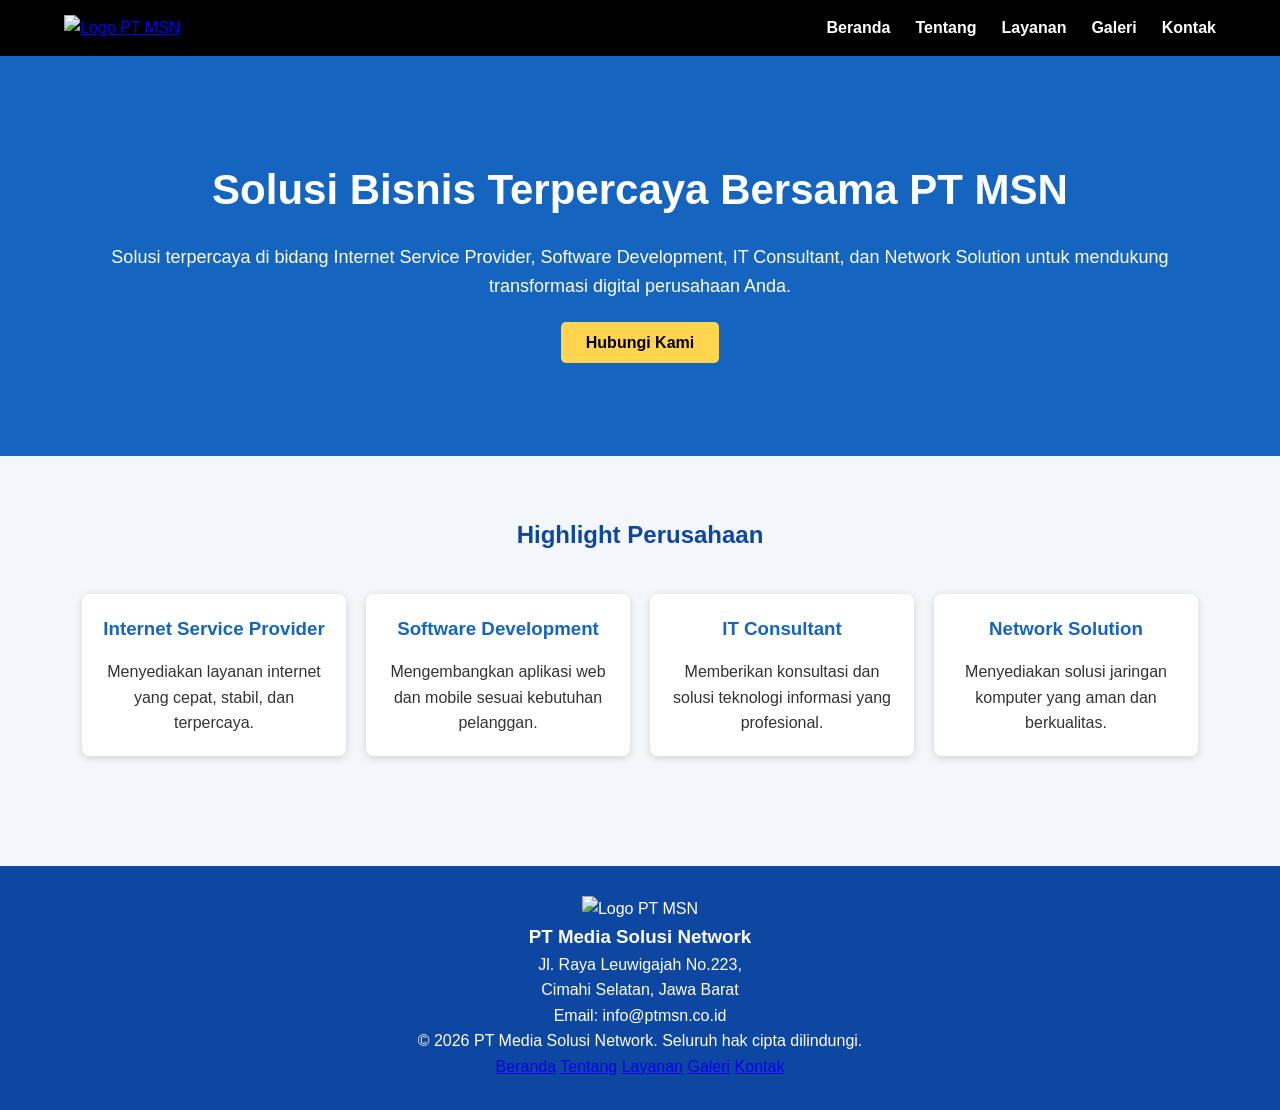
==== commit 08f4c01c: "fix: gabungkan dan rapikan index.html, arahkan navbar ke halaman terpisah" ====
--- a/index.html
+++ b/index.html
@@ -1,121 +1,87 @@
 <!DOCTYPE html>
 <html lang="id">
 <head>
-    <meta charset="UTF-8">
-    <meta name="viewport" content="width=device-width, initial-scale=1.0">
-    <title>PT Media Solusi Network</title>
-
-    <link rel="stylesheet" href="css/style.css">
+  <meta charset="UTF-8">
+  <meta name="viewport" content="width=device-width, initial-scale=1.0">
+  <title>PT Media Solusi Network</title>
+  <link rel="stylesheet" href="css/style.css">
 </head>
-
 <body>
 
-<header class="site-header">
+  <header class="site-header">
+    <div class="container navbar">
+      <a href="index.html" class="logo">
+        <img src="image/LOGO MSN PUTIH.png" alt="Logo PT MSN">
+      </a>
+      <nav class="nav-menu">
+        <ul>
+          <li><a href="index.html" class="active">Beranda</a></li>
+          <li><a href="about.html">Tentang</a></li>
+          <li><a href="services.html">Layanan</a></li>
+          <li><a href="gallery.html">Galeri</a></li>
+          <li><a href="contact.html">Kontak</a></li>
+        </ul>
+      </nav>
+    </div>
+  </header>
 
-    <div class="container navbar">
-
-        <!-- Logo -->
-        <a href="#" class="logo">
-            <img src="image/LOGO MSN PUTIH.png" alt="Logo PT MSN">
-        </a>
-
-        <!-- Navbar -->
-        <nav class="nav-menu">
-    <ul>
-        <li><a href="index.html">Beranda</a></li>
-        <li><a href="about.html">Tentang</a></li>
-        <li><a href="services.html">Layanan</a></li>
-        <li><a href="gallery.html">Galeri</a></li>
-        <li><a href="contact.html">Kontak</a></li>
-    </ul>
-</nav>
-
-    </div>
-
-</header>
-
-<main>
-
-    <!-- Hero -->
+  <main>
     <section id="hero" class="hero">
-
-        <div class="container hero-content">
-
-            <h1>PT Media Solusi Network</h1>
-
-            <p>
-                Solusi terpercaya di bidang Internet Service Provider,
-                Software Development, IT Consultant, dan Network Solution
-                untuk mendukung transformasi digital perusahaan Anda.
-            </p>
-
-            <a href="#highlight" class="btn">
-                Lihat Selengkapnya
-            </a>
-
-        </div>
-
+      <div class="container hero-content">
+        <h1>Solusi Bisnis Terpercaya Bersama PT MSN</h1>
+        <p>
+          Solusi terpercaya di bidang Internet Service Provider,
+          Software Development, IT Consultant, dan Network Solution
+          untuk mendukung transformasi digital perusahaan Anda.
+        </p>
+        <a href="contact.html" class="btn btn-cta">Hubungi Kami</a>
+      </div>
     </section>
 
-    <!-- Highlight -->
     <section id="highlight" class="highlight">
+      <div class="container">
+        <h2>Highlight Perusahaan</h2>
+        <div class="highlight-box">
+          <div class="card">
+            <h3>Internet Service Provider</h3>
+            <p>Menyediakan layanan internet yang cepat, stabil, dan terpercaya.</p>
+          </div>
+          <div class="card">
+            <h3>Software Development</h3>
+            <p>Mengembangkan aplikasi web dan mobile sesuai kebutuhan pelanggan.</p>
+          </div>
+          <div class="card">
+            <h3>IT Consultant</h3>
+            <p>Memberikan konsultasi dan solusi teknologi informasi yang profesional.</p>
+          </div>
+          <div class="card">
+            <h3>Network Solution</h3>
+            <p>Menyediakan solusi jaringan komputer yang aman dan berkualitas.</p>
+          </div>
+        </div>
+      </div>
+    </section>
+  </main>
 
-        <div class="container">
-
-            <h2>Highlight Perusahaan</h2>
-
-            <div class="highlight-box">
-
-                <div class="card">
-                    <h3>Internet Service Provider</h3>
-                    <p>Menyediakan layanan internet yang cepat, stabil, dan terpercaya.</p>
-                </div>
-
-                <div class="card">
-                    <h3>Software Development</h3>
-                    <p>Mengembangkan aplikasi web dan mobile sesuai kebutuhan pelanggan.</p>
-                </div>
-
-                <div class="card">
-                    <h3>IT Consultant</h3>
-                    <p>Memberikan konsultasi dan solusi teknologi informasi yang profesional.</p>
-                </div>
-
-                <div class="card">
-                    <h3>Network Solution</h3>
-                    <p>Menyediakan solusi jaringan komputer yang aman dan berkualitas.</p>
-                </div>
-
-            </div>
-
-        </div>
-
-    </section>
-
-</main>
-
-  <!-- Footer -->
-<footer id="footer" class="site-footer">
-
+  <footer id="footer" class="site-footer">
     <div class="container footer-content">
-
-        <img src="image/LOGO MSN PUTIH.png" alt="Logo PT MSN" width="120">
-
-        <h3>PT Media Solusi Network</h3>
-
-        <p>
-            Jl. Raya Leuwigajah No.223,<br>
-            Cimahi Selatan, Jawa Barat
-        </p>
-
-        <p>Email : info@ptmsn.co.id</p>
-
-        <p>© 2026 PT Media Solusi Network. All Rights Reserved.</p>
-
+      <img src="image/LOGO MSN PUTIH.png" alt="Logo PT MSN" width="120">
+      <h3>PT Media Solusi Network</h3>
+      <p>
+        Jl. Raya Leuwigajah No.223,<br>
+        Cimahi Selatan, Jawa Barat
+      </p>
+      <p>Email: info@ptmsn.co.id</p>
+      <p>&copy; 2026 PT Media Solusi Network. Seluruh hak cipta dilindungi.</p>
+      <div class="footer-links">
+        <a href="index.html">Beranda</a>
+        <a href="about.html">Tentang</a>
+        <a href="services.html">Layanan</a>
+        <a href="gallery.html">Galeri</a>
+        <a href="contact.html">Kontak</a>
+      </div>
     </div>
-
-</footer>
+  </footer>
 
 </body>
-
 </html>
--- a/css/style.css
+++ b/css/style.css
@@ -141,10 +141,6 @@
     margin-top: 50px;
 }
 
-.footer-content img{
-    margin-bottom: 15px;
-}
-
-.footer-content p{
-    margin: 8px 0;
+/* ============================
+   PAGE BANNER (Gallery & Contact)
 }
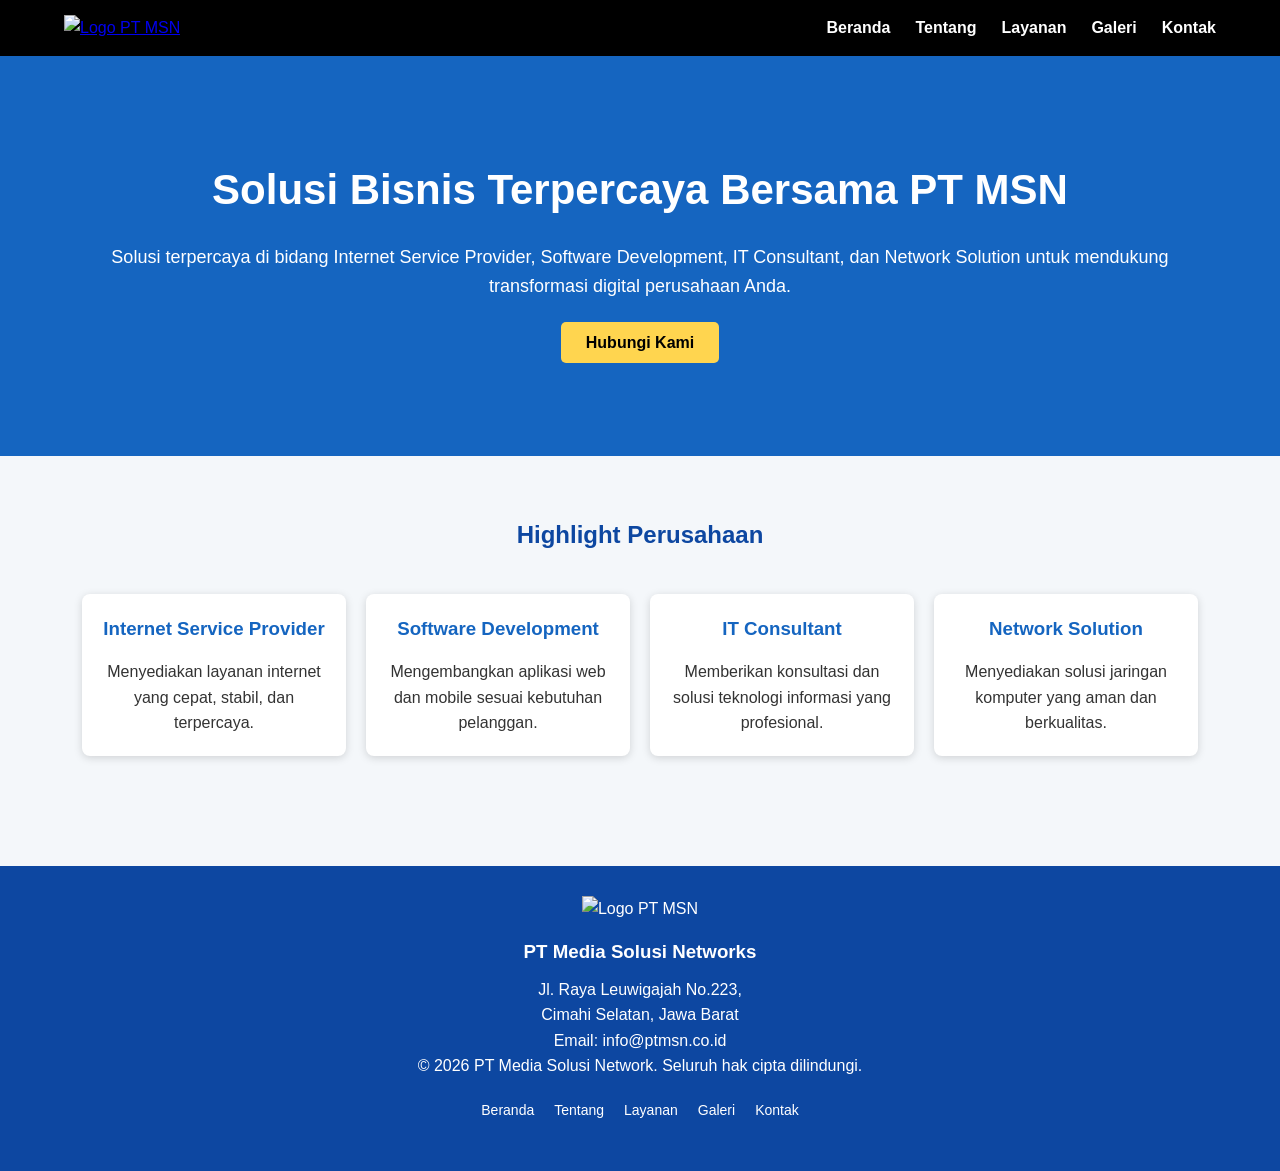
==== commit 796e113f: "feat: description of work" ====
--- a/index.html
+++ b/index.html
@@ -66,7 +66,7 @@
   <footer id="footer" class="site-footer">
     <div class="container footer-content">
       <img src="image/LOGO MSN PUTIH.png" alt="Logo PT MSN" width="120">
-      <h3>PT Media Solusi Network</h3>
+      <h3>PT Media Solusi Networks</h3>
       <p>
         Jl. Raya Leuwigajah No.223,<br>
         Cimahi Selatan, Jawa Barat
--- a/css/style.css
+++ b/css/style.css
@@ -142,5 +142,427 @@
 }
 
 /* ============================
-   PAGE BANNER (Gallery & Contact)
+   PAGE BANNER (Gallery & Contact) */
+
+.page-banner{
+    background-color: #1565C0;
+    color: white;
+    text-align: center;
+    padding: 60px 20px;
+}
+
+.page-banner h1{
+    font-size: 36px;
+    margin-bottom: 15px;
+}
+
+.page-banner p{
+    font-size: 16px;
+}
+
+/* ============================
+   ABOUT SECTION */
+
+.about{
+    padding: 60px 20px;
+}
+
+.about-content{
+    max-width: 900px;
+    margin: auto;
+    background-color: white;
+    padding: 40px;
+    border-radius: 8px;
+    box-shadow: 0 2px 8px rgba(0,0,0,0.1);
+}
+
+.about-content h2{
+    color: #0D47A1;
+    margin-bottom: 20px;
+    font-size: 28px;
+}
+
+.about-content h3{
+    color: #1565C0;
+    margin-top: 25px;
+    margin-bottom: 15px;
+    font-size: 20px;
+}
+
+.about-content p{
+    margin-bottom: 15px;
+    line-height: 1.8;
+}
+
+.about-content ul{
+    margin-left: 20px;
+    margin-bottom: 15px;
+}
+
+.about-content ul li{
+    margin-bottom: 10px;
+    line-height: 1.6;
+}
+
+.about-highlights{
+    display: grid;
+    grid-template-columns: repeat(auto-fit, minmax(200px, 1fr));
+    gap: 20px;
+    margin-top: 30px;
+}
+
+.highlight-item{
+    background-color: #F4F7FA;
+    padding: 20px;
+    border-radius: 8px;
+    border-left: 4px solid #1565C0;
+}
+
+.highlight-item h4{
+    color: #1565C0;
+    margin-bottom: 10px;
+}
+
+.highlight-item p{
+    font-size: 14px;
+    margin-bottom: 0;
+}
+
+/* ============================
+   SERVICES SECTION */
+
+.services{
+    padding: 60px 20px;
+}
+
+.services-grid{
+    display: grid;
+    grid-template-columns: repeat(auto-fit, minmax(280px, 1fr));
+    gap: 30px;
+    margin-bottom: 50px;
+}
+
+.service-card{
+    background-color: white;
+    padding: 30px;
+    border-radius: 8px;
+    box-shadow: 0 4px 12px rgba(0,0,0,0.1);
+    transition: transform 0.3s ease, box-shadow 0.3s ease;
+}
+
+.service-card:hover{
+    transform: translateY(-5px);
+    box-shadow: 0 8px 20px rgba(0,0,0,0.15);
+}
+
+.service-card h3{
+    color: #1565C0;
+    margin-bottom: 15px;
+    font-size: 20px;
+}
+
+.service-card p{
+    color: #555;
+    margin-bottom: 20px;
+    line-height: 1.7;
+}
+
+.service-card ul{
+    list-style: none;
+    margin: 0;
+}
+
+.service-card ul li{
+    padding: 8px 0;
+    padding-left: 20px;
+    position: relative;
+    color: #666;
+}
+
+.service-card ul li:before{
+    content: "✓";
+    position: absolute;
+    left: 0;
+    color: #FFD54F;
+    font-weight: bold;
+}
+
+.cta-section{
+    background-color: #1565C0;
+    color: white;
+    text-align: center;
+    padding: 60px 20px;
+    border-radius: 8px;
+    margin: 0 20px 50px;
+}
+
+.cta-section h2{
+    font-size: 32px;
+    margin-bottom: 15px;
+}
+
+.cta-section p{
+    font-size: 16px;
+    margin-bottom: 25px;
+}
+
+/* ============================
+   GALLERY SECTION */
+
+.gallery{
+    padding: 60px 20px;
+}
+
+.gallery-grid{
+    display: grid;
+    grid-template-columns: repeat(auto-fit, minmax(250px, 1fr));
+    gap: 20px;
+}
+
+.gallery-item{
+    background-color: white;
+    border-radius: 8px;
+    overflow: hidden;
+    box-shadow: 0 2px 8px rgba(0,0,0,0.1);
+    transition: transform 0.3s ease;
+}
+
+.gallery-item:hover{
+    transform: scale(1.05);
+}
+
+.gallery-item img{
+    width: 100%;
+    height: 250px;
+    object-fit: cover;
+}
+
+.gallery-item figcaption{
+    padding: 15px;
+    text-align: center;
+    background-color: #f9f9f9;
+    color: #1565C0;
+    font-weight: bold;
+}
+
+/* ============================
+   CONTACT SECTION */
+
+.contact{
+    padding: 60px 20px;
+}
+
+.contact-wrapper{
+    display: grid;
+    grid-template-columns: 1fr 1fr;
+    gap: 40px;
+    margin-bottom: 40px;
+}
+
+.contact-info{
+    background-color: white;
+    padding: 30px;
+    border-radius: 8px;
+    box-shadow: 0 2px 8px rgba(0,0,0,0.1);
+}
+
+.info-item{
+    margin-bottom: 25px;
+}
+
+.info-item h3{
+    color: #1565C0;
+    margin-bottom: 10px;
+}
+
+.info-item p{
+    color: #666;
+    line-height: 1.6;
+}
+
+.info-item a{
+    color: #1565C0;
+    text-decoration: none;
+}
+
+.info-item a:hover{
+    text-decoration: underline;
+}
+
+.contact-map{
+    border-radius: 8px;
+    overflow: hidden;
+    box-shadow: 0 2px 8px rgba(0,0,0,0.1);
+}
+
+.contact-form-wrapper{
+    background-color: white;
+    padding: 30px;
+    border-radius: 8px;
+    box-shadow: 0 2px 8px rgba(0,0,0,0.1);
+    grid-column: 1 / -1;
+}
+
+.contact-form-wrapper h3{
+    color: #1565C0;
+    margin-bottom: 25px;
+    font-size: 22px;
+}
+
+.form-row{
+    display: grid;
+    grid-template-columns: 1fr 1fr;
+    gap: 20px;
+}
+
+.form-group{
+    display: flex;
+    flex-direction: column;
+    margin-bottom: 20px;
+}
+
+.form-row + .form-group{
+    grid-column: 1 / -1;
+}
+
+.form-group label{
+    color: #333;
+    margin-bottom: 8px;
+    font-weight: bold;
+}
+
+.form-group input,
+.form-group textarea{
+    padding: 12px;
+    border: 1px solid #ddd;
+    border-radius: 5px;
+    font-family: Arial, sans-serif;
+    font-size: 14px;
+}
+
+.form-group input:focus,
+.form-group textarea:focus{
+    outline: none;
+    border-color: #1565C0;
+    box-shadow: 0 0 5px rgba(21, 101, 192, 0.3);
+}
+
+/* ============================
+   FOOTER */
+
+.footer-content{
+    margin-bottom: 20px;
+}
+
+.footer-content img{
+    margin-bottom: 15px;
+}
+
+.footer-content h3{
+    margin-bottom: 10px;
+}
+
+.footer-links{
+    margin-top: 20px;
+    display: flex;
+    justify-content: center;
+    gap: 20px;
+    flex-wrap: wrap;
+}
+
+.footer-links a{
+    color: white;
+    text-decoration: none;
+    font-size: 14px;
+}
+
+.footer-links a:hover{
+    text-decoration: underline;
+}
+
+/* ============================
+   RESPONSIVE DESIGN */
+
+@media (max-width: 768px){
+    .navbar{
+        flex-direction: column;
+        gap: 20px;
+    }
+
+    .nav-menu ul{
+        flex-direction: column;
+        gap: 10px;
+        text-align: center;
+    }
+
+    .nav-menu ul li{
+        margin-left: 0;
+    }
+
+    .hero h1{
+        font-size: 28px;
+    }
+
+    .hero p{
+        font-size: 16px;
+    }
+
+    .highlight-box{
+        flex-direction: column;
+    }
+
+    .contact-wrapper{
+        grid-template-columns: 1fr;
+    }
+
+    .form-row{
+        grid-template-columns: 1fr;
+    }
+
+    .page-banner h1{
+        font-size: 28px;
+    }
+
+    .cta-section h2{
+        font-size: 24px;
+    }
+
+    .services-grid{
+        grid-template-columns: 1fr;
+    }
+
+    .about-content{
+        padding: 20px;
+    }
+}
+
+@media (max-width: 480px){
+    .logo img{
+        width: 100px;
+    }
+
+    .hero h1{
+        font-size: 20px;
+    }
+
+    .hero p{
+        font-size: 14px;
+    }
+
+    .btn{
+        padding: 10px 20px;
+        font-size: 14px;
+    }
+
+    .footer-links{
+        gap: 10px;
+    }
+
+    .gallery-grid{
+        grid-template-columns: 1fr;
+    }
+
+    .about-highlights{
+        grid-template-columns: 1fr;
+    }
 }
